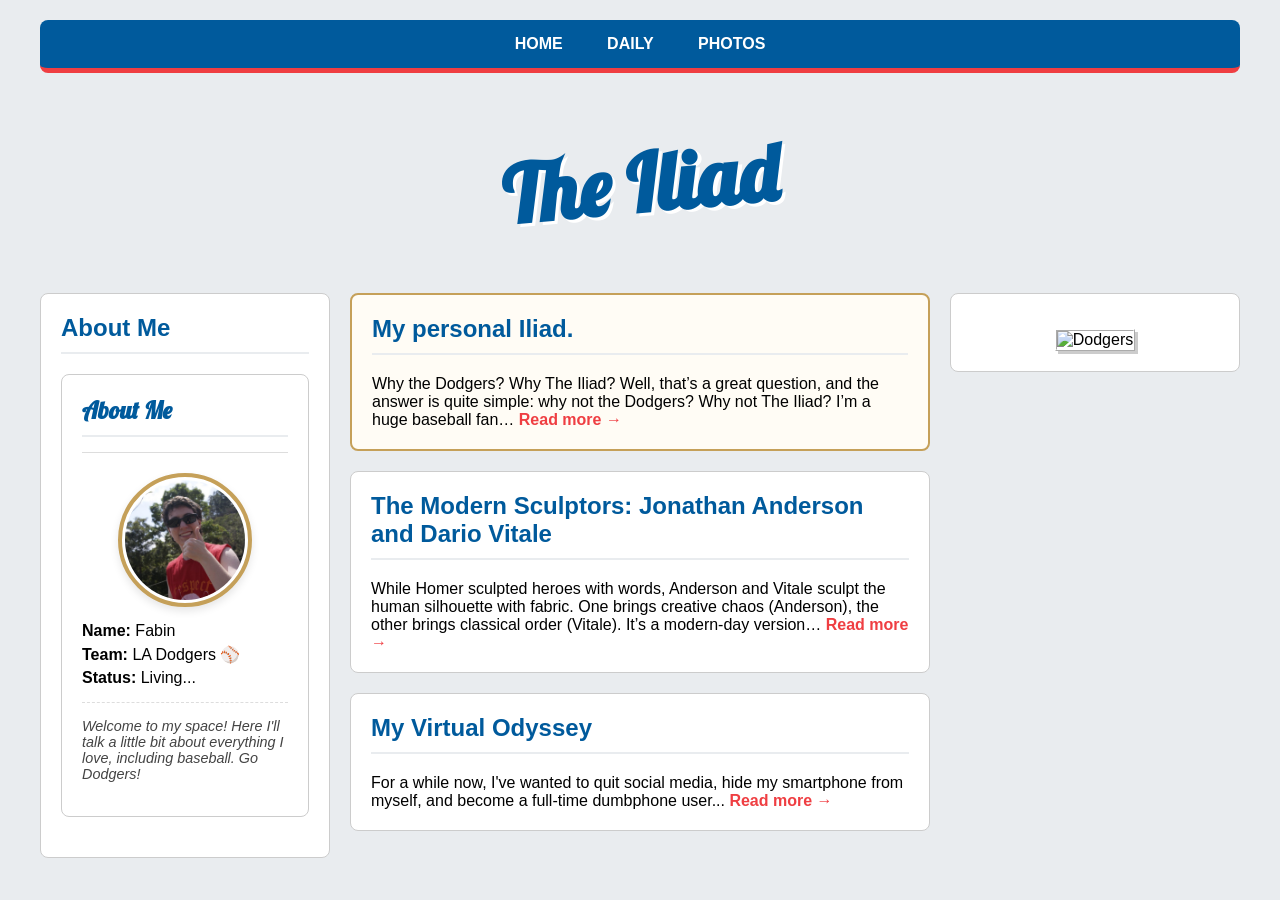
==== index.html @ fb773b57 "Update index.html" ====
<!DOCTYPE html>
<html lang="pt-br">
<head>
    <meta charset="utf-8">
    <title>The Iliad</title>
    <link href="https://fonts.googleapis.com/css2?family=Lobster&display=swap" rel="stylesheet">
    
<link rel="stylesheet" href="assets/css/main.css">
</head>
<body>
    <div class="container">
 <nav class="top-nav">
    <a href="index.html">Home</a>
    <a href="daily.html">Daily</a> <a href="photos.html">Photos</a>
</nav>

        <header class="hero">
            <h1>The Iliad</h1>
        </header>

        <div class="layout-grid">
           <aside class="col-side">
    <div class="box profile-card">
        <h2>About Me</h2>
     <div class="box profile-card" style="text-align: center; padding: 20px;">
    <h2 style="font-family: 'Lobster', cursive; color: #005A9C; margin-bottom: 15px; text-align: left;">About Me</h2>
    <hr style="border: 0; border-top: 1px solid #ddd; margin-bottom: 20px;">

    <img src="assets/images/eu.jpg" alt="Fabin" 
         style="width: 120px; height: 120px; border-radius: 50%; object-fit: cover; 
                border: 4px solid #C5A059; padding: 3px; background: white; 
                display: block; margin: 0 auto 15px; box-shadow: 0 4px 8px rgba(0,0,0,0.1);">

    <div style="text-align: left; margin-top: 15px;">
        <p style="margin: 5px 0;"><strong>Name:</strong> Fabin</p>
        <p style="margin: 5px 0;"><strong>Team:</strong> LA Dodgers ⚾️</p>
        <p style="margin: 5px 0;"><strong>Status:</strong> Living...</p>
        <hr style="border: 0; border-top: 1px dashed #ddd; margin: 15px 0;">
        <p style="font-style: italic; font-size: 0.9rem; color: #444;">
            Welcome to my space! Here I'll talk a little bit about everything I love, including baseball. Go Dodgers!
        </p>
    </div>
</div>
</aside>
            <main class="col-main">
                <div class="box" style="border: 2px solid #C5A059; background: #fffcf5; ...">
                    <h2>My personal Iliad.</h2>
                    Why the Dodgers? Why The Iliad? Well, that’s a great question, and the answer is quite simple: why not the Dodgers? Why not The Iliad? I’m a huge baseball fan&hellip;
                    <a href="my-personal-iliad.html" class="btn-more">Read more →</a>
                </div>
                <div class="box">
                    <h2>The Modern Sculptors: Jonathan Anderson and Dario Vitale</h2>
                    While Homer sculpted heroes with words, Anderson and Vitale sculpt the human silhouette with fabric. One brings creative chaos (Anderson), the other brings classical order (Vitale). It’s a modern-day version&hellip;
                    <a href="the-modern-sculptors-jonathan-anderson-and-dario-vitale.html" class="btn-more">Read more →</a>
                </div>
                 <div class="box">
                    <h2>My Virtual Odyssey</h2>
                   For a while now, I've wanted to quit social media, hide my smartphone from myself, and become a full-time dumbphone user...
                    <a href="my-virtual-odyssey.html" class="btn-more">Read more →</a>
                </div>
            </main>

            <aside class="col-side">
                <div class="box">
                   <div style="text-align: center; margin-top: 15px;">
    <img src="https://media0.giphy.com/media/v1.Y2lkPTc5MGI3NjExYXcxZ3RtbjZlNXZwZTZhbm0wbm56dTNhYm03a204cXptdjdoYWs0MCZlcD12MV9pbnRlcm5hbF9naWZfYnlfaWQmY3Q9Zw/f8kEJBQ5LpNLpEmzLM/giphy.gif" 
         alt="Dodgers" 
         style="max-width: 100%; border: 2px ridge white; box-shadow: 3px 3px 0 rgba(0,0,0,0.2);">
</div>
                </div>
            </aside>
        </div>
    </div>
    
</body>
</html>
---- assets/css/main.css ----
:root {
    --dodger-blue: #005A9C;
    --dodger-red: #EF3E42;
    --white: #FFFFFF;
    --bg-gray: #e9ecef;
}

body {
    background-color: var(--bg-gray);
    margin: 0;
    padding: 0;
    font-family: sans-serif;
}

.container {
    max-width: 1200px;
    margin: 0 auto;
    padding: 20px;
}

/* TÍTULO ESTILO LOGO */
.hero h1 {
    font-family: 'Lobster', cursive;
    font-size: 5rem;
    color: var(--dodger-blue);
    text-align: center;
    transform: rotate(-5deg);
    text-shadow: 3px 3px 0 white;
    margin: 60px 0;
}

/* MENU */
.top-nav {
    background: var(--dodger-blue);
    padding: 15px;
    text-align: center;
    border-bottom: 5px solid var(--dodger-red);
    border-radius: 8px;
}

.top-nav a {
    color: white;
    text-decoration: none;
    font-weight: bold;
    margin: 0 20px;
    text-transform: uppercase;
}

/* GRID DE COLUNAS */
.layout-grid {
    display: flex;
    gap: 20px;
    align-items: flex-start;
}

.col-side { flex: 1; }
.col-main { flex: 2; }

/* CAIXAS BRANCAS */
.box {
    background: white;
    padding: 20px;
    border: 1px solid #ccc;
    border-radius: 8px;
    margin-bottom: 20px;
}

.box h2 {
    color: var(--dodger-blue);
    border-bottom: 2px solid var(--bg-gray);
    padding-bottom: 10px;
    margin-top: 0;
}

.profile-pic {
    width: 100%;
    border: 2px solid var(--dodger-blue);
    border-radius: 4px;
}

.btn-more {
    color: var(--dodger-red);
    font-weight: bold;
    text-decoration: none;
}
.profile-card {
    text-align: left;
}

.profile-info p {
    margin: 5px 0;
    line-height: 1.4;
    font-size: 0.9rem;
}

.profile-info strong {
    color: var(--dodger-blue);
}

/* Efeito de borda na foto de perfil - Estilo figurinha */
.profile-pic {
    width: 100%;
    border: 3px solid #ddd(--dodger-blue);
    padding: 3px;
    background-color: white;
    margin-bottom: 10px;
    box-shadow: 3px 3px 0px var(--dodger-silver);
}
/* Isso vai fazer o texto colado do Markdown ficar elegante automaticamente */
.post-content p {
    margin-bottom: 1.5rem;
    line-height: 1.7;
    font-size: 1.1rem;
}

.post-content h1, .post-content h2 {
    color: #005A9C; /* Azul Dodger nos títulos */
    margin-top: 2rem;
}

.post-content img {
    max-width: 100%;
    border-radius: 8px;
    margin: 20px 0;
}
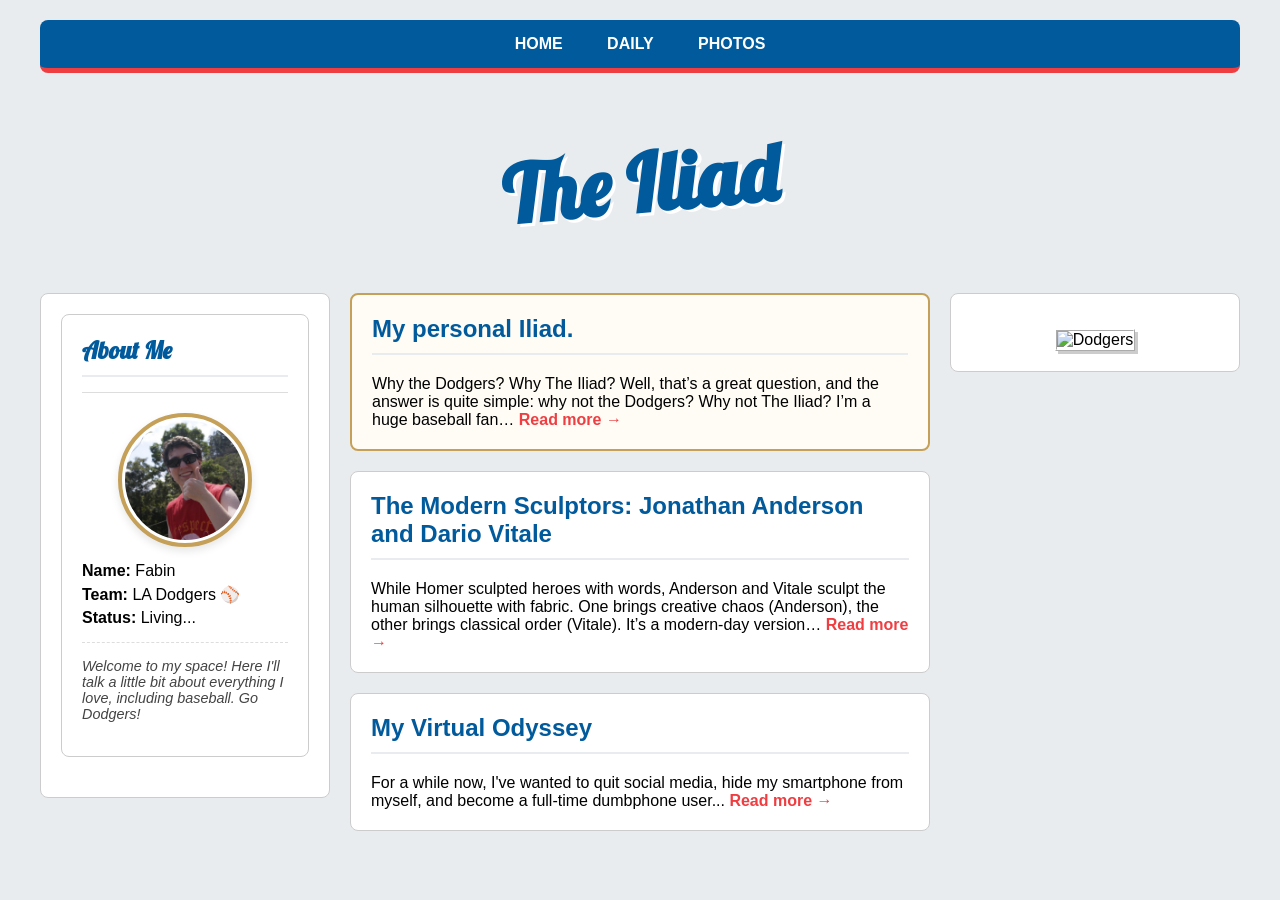
==== commit 90a04163: "Update index.html" ====
--- a/index.html
+++ b/index.html
@@ -21,7 +21,6 @@
         <div class="layout-grid">
            <aside class="col-side">
     <div class="box profile-card">
-        <h2>About Me</h2>
      <div class="box profile-card" style="text-align: center; padding: 20px;">
     <h2 style="font-family: 'Lobster', cursive; color: #005A9C; margin-bottom: 15px; text-align: left;">About Me</h2>
     <hr style="border: 0; border-top: 1px solid #ddd; margin-bottom: 20px;">
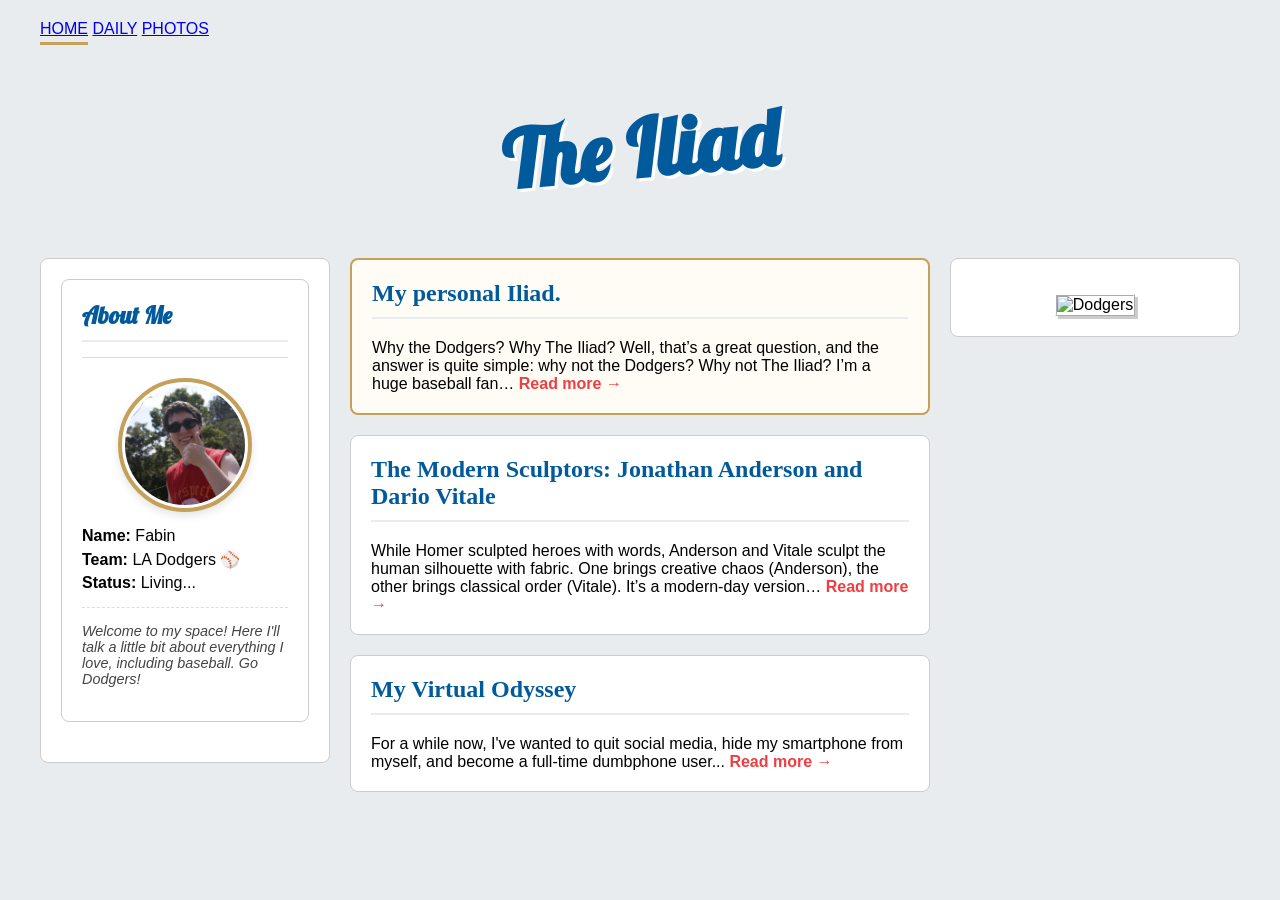
==== commit 49e7a0b9: "Update index.html" ====
--- a/index.html
+++ b/index.html
@@ -9,9 +9,10 @@
 </head>
 <body>
     <div class="container">
- <nav class="top-nav">
-    <a href="index.html">Home</a>
-    <a href="daily.html">Daily</a> <a href="photos.html">Photos</a>
+<nav>
+    <a href="index.html" style="border-bottom: 3px solid #C5A059; padding-bottom: 5px;">HOME</a>
+    <a href="daily.html">DAILY</a>
+    <a href="photos.html">PHOTOS</a>
 </nav>
 
         <header class="hero">
--- a/assets/css/main.css
+++ b/assets/css/main.css
@@ -123,3 +123,44 @@
     border-radius: 8px;
     margin: 20px 0;
 }
+/* Regra para deixar apenas o conteúdo dos posts com fonte clássica */
+.post-content, .stackedit__html {
+    font-family: "Times New Roman", Times, serif !important;
+    font-size: 1.15rem; /* Um pouquinho maior para facilitar a leitura */
+    line-height: 1.7;    /* Espaçamento bom entre linhas */
+    color: #333;
+}
+
+/* Garante que os parágrafos dentro do post também sigam a regra */
+.post-content p, .stackedit__html p {
+    font-family: "Times New Roman", Times, serif !important;
+    margin-bottom: 1.5em;
+}
+/* 1. CAÇA AO TÍTULO DO PUBLII (O "BOCÓ") */
+main h1, 
+main h2, 
+.post__title, 
+.post__header h1, 
+header h1,
+.post__content h1,
+.post__content h2 {
+    font-family: "Times New Roman", Times, serif !important;
+    color: #005A9C !important; /* Azul Dodgers */
+    font-weight: bold !important;
+}
+
+/* 2. CAÇA AO TEXTO (CORPO DO POST) */
+main p, 
+.post__content p, 
+.post__body p, 
+.post__entry p,
+article p {
+    font-family: "Times New Roman", Times, serif !important;
+    font-size: 1.15rem !important;
+    line-height: 1.7 !important;
+}
+
+/* 3. EXCEÇÃO: MANTÉM O LOGO "THE ILIAD" COM A FONTE LOBSTER */
+.hero h1, .hero h1 a {
+    font-family: 'Lobster', cursive !important;
+}
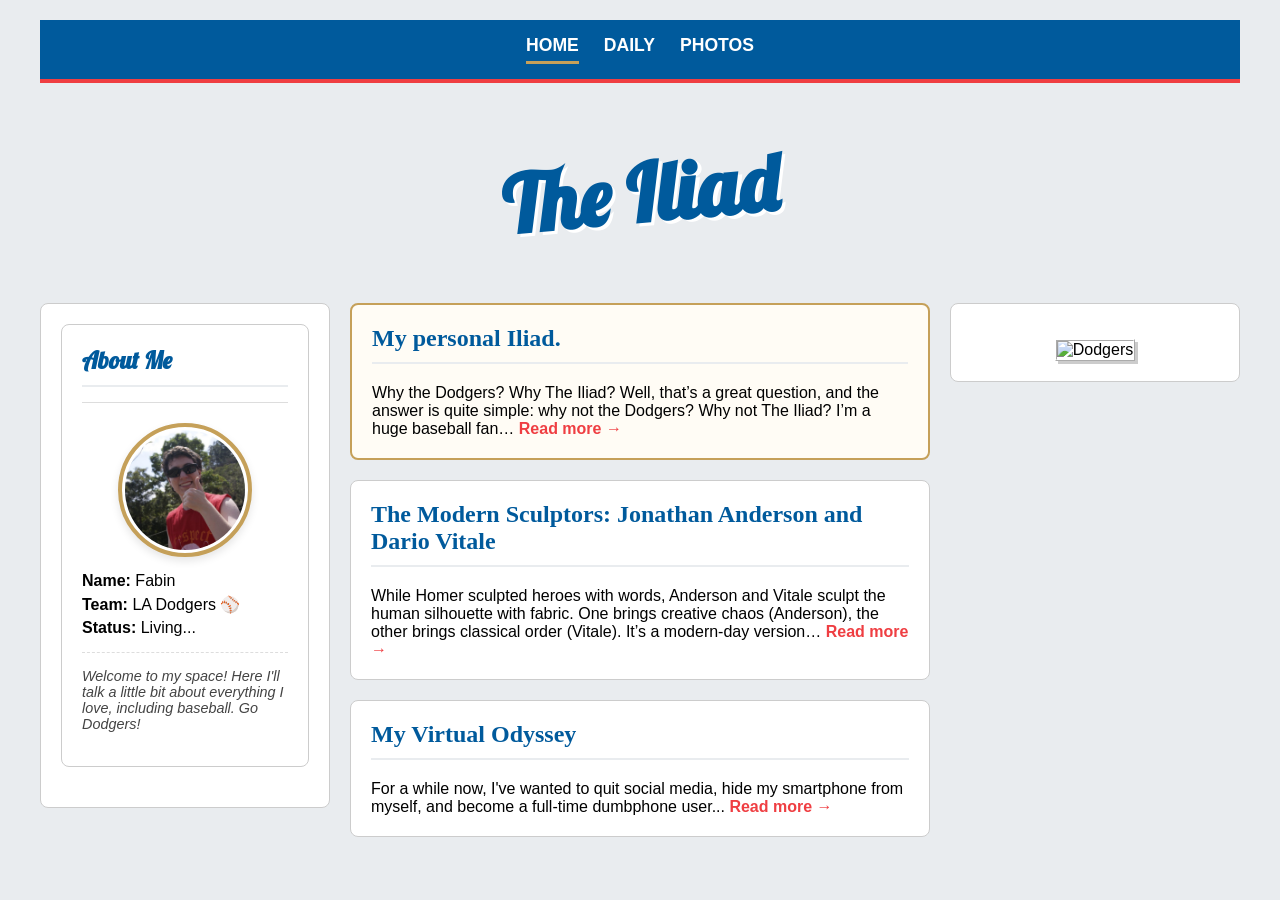
==== commit 91d9727e: "Update index.html" ====
--- a/index.html
+++ b/index.html
@@ -9,10 +9,19 @@
 </head>
 <body>
     <div class="container">
-<nav>
-    <a href="index.html" style="border-bottom: 3px solid #C5A059; padding-bottom: 5px;">HOME</a>
-    <a href="daily.html">DAILY</a>
-    <a href="photos.html">PHOTOS</a>
+<nav style="display: flex; justify-content: center; gap: 25px; background-color: #005A9C; padding: 15px 0; border-bottom: 4px solid #EF3E42; margin-bottom: 30px; width: 100%;">
+    
+    <a href="index.html" style="color: white; text-decoration: none; font-weight: bold; font-family: sans-serif; font-size: 1.1rem; border-bottom: 3px solid #C5A059; padding-bottom: 5px;">
+        HOME
+    </a>
+    
+    <a href="daily.html" style="color: white; text-decoration: none; font-weight: bold; font-family: sans-serif; font-size: 1.1rem;">
+        DAILY
+    </a>
+    
+    <a href="photos.html" style="color: white; text-decoration: none; font-weight: bold; font-family: sans-serif; font-size: 1.1rem;">
+        PHOTOS
+    </a>
 </nav>
 
         <header class="hero">
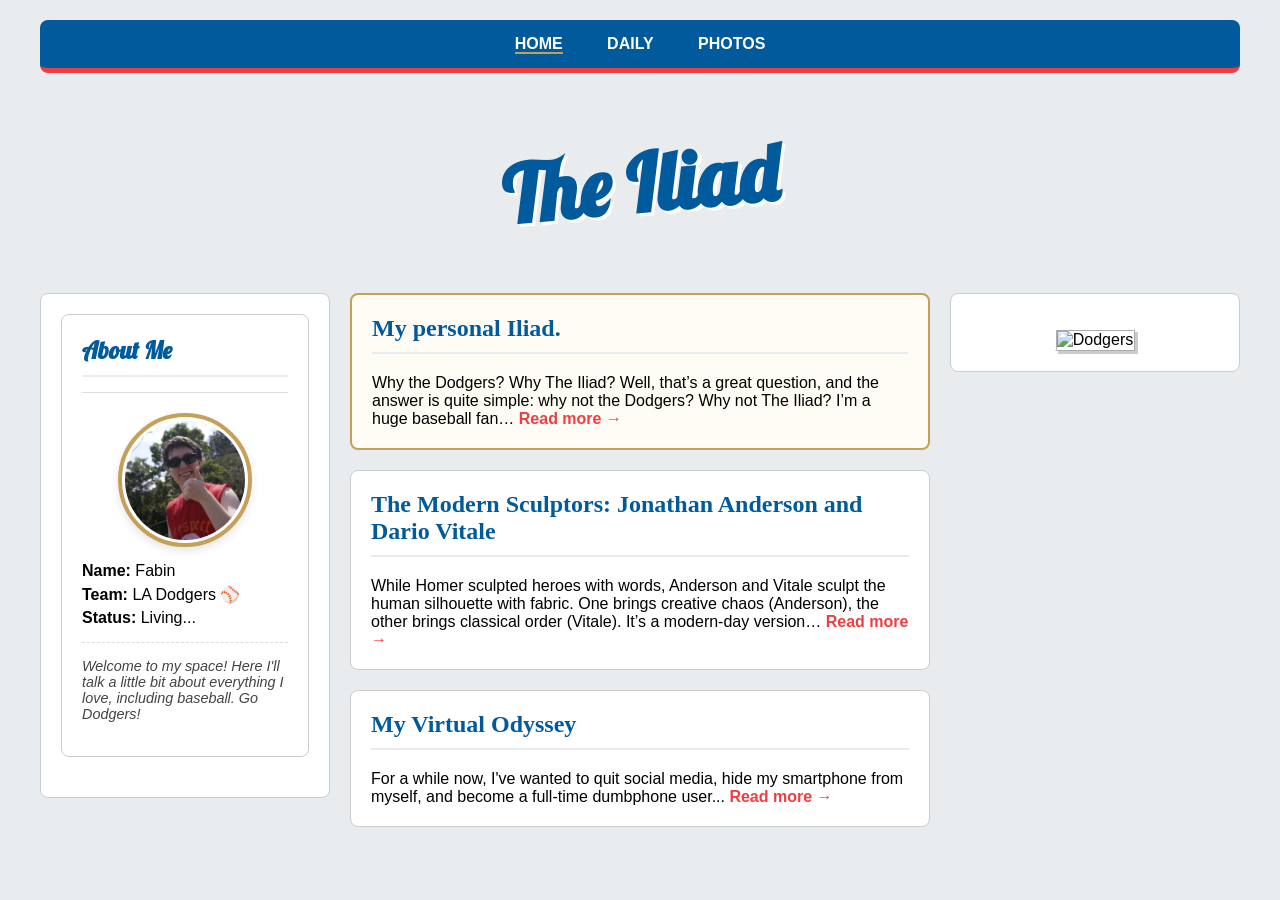
==== commit 6304ad18: "Update index.html" ====
--- a/index.html
+++ b/index.html
@@ -9,19 +9,10 @@
 </head>
 <body>
     <div class="container">
-<nav style="display: flex; justify-content: center; gap: 25px; background-color: #005A9C; padding: 15px 0; border-bottom: 4px solid #EF3E42; margin-bottom: 30px; width: 100%;">
-    
-    <a href="index.html" style="color: white; text-decoration: none; font-weight: bold; font-family: sans-serif; font-size: 1.1rem; border-bottom: 3px solid #C5A059; padding-bottom: 5px;">
-        HOME
-    </a>
-    
-    <a href="daily.html" style="color: white; text-decoration: none; font-weight: bold; font-family: sans-serif; font-size: 1.1rem;">
-        DAILY
-    </a>
-    
-    <a href="photos.html" style="color: white; text-decoration: none; font-weight: bold; font-family: sans-serif; font-size: 1.1rem;">
-        PHOTOS
-    </a>
+<nav class="top-nav">
+    <a href="index.html" style="font-weight: bold; border-bottom: 2px solid #C5A059;">Home</a>
+    <a href="daily.html">Daily</a>
+    <a href="photos.html">Photos</a>
 </nav>
 
         <header class="hero">
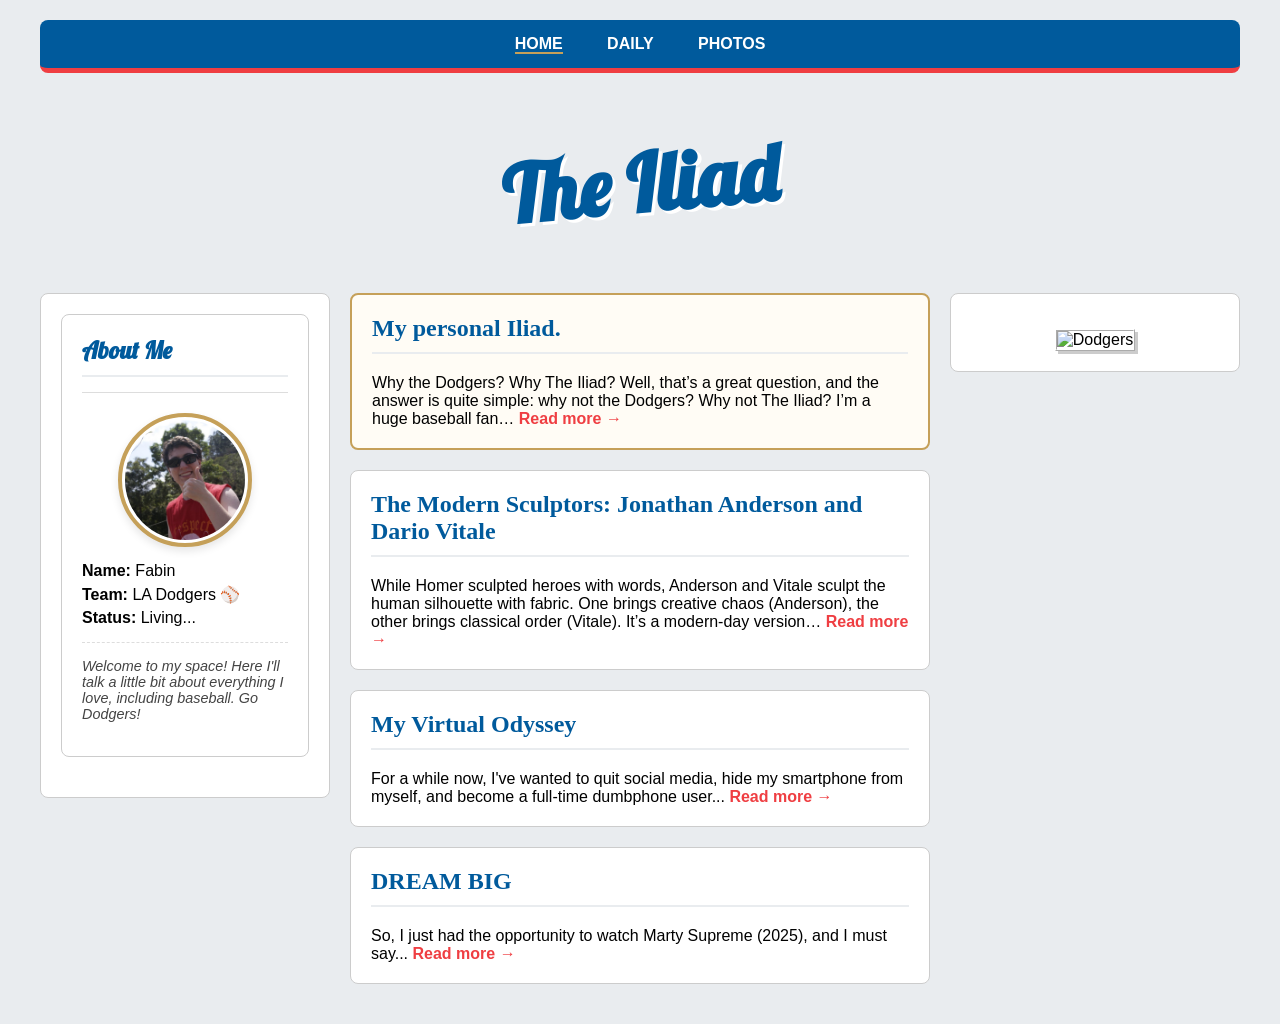
==== commit 5aeb2c1c: "Update index.html" ====
--- a/index.html
+++ b/index.html
@@ -58,6 +58,11 @@
                    For a while now, I've wanted to quit social media, hide my smartphone from myself, and become a full-time dumbphone user...
                     <a href="my-virtual-odyssey.html" class="btn-more">Read more →</a>
                 </div>
+                 <div class="box">
+                    <h2>DREAM BIG</h2>
+                   So, I just had the opportunity to watch Marty Supreme (2025), and I must say...
+                    <a href="dream_big.html" class="btn-more">Read more →</a>
+                </div>
             </main>
 
             <aside class="col-side">
--- a/assets/css/main.css
+++ b/assets/css/main.css
@@ -44,6 +44,9 @@
     font-weight: bold;
     margin: 0 20px;
     text-transform: uppercase;
+}
+.top-nav a:hover {
+    color: #C5A059 !important; 
 }
 
 /* GRID DE COLUNAS */
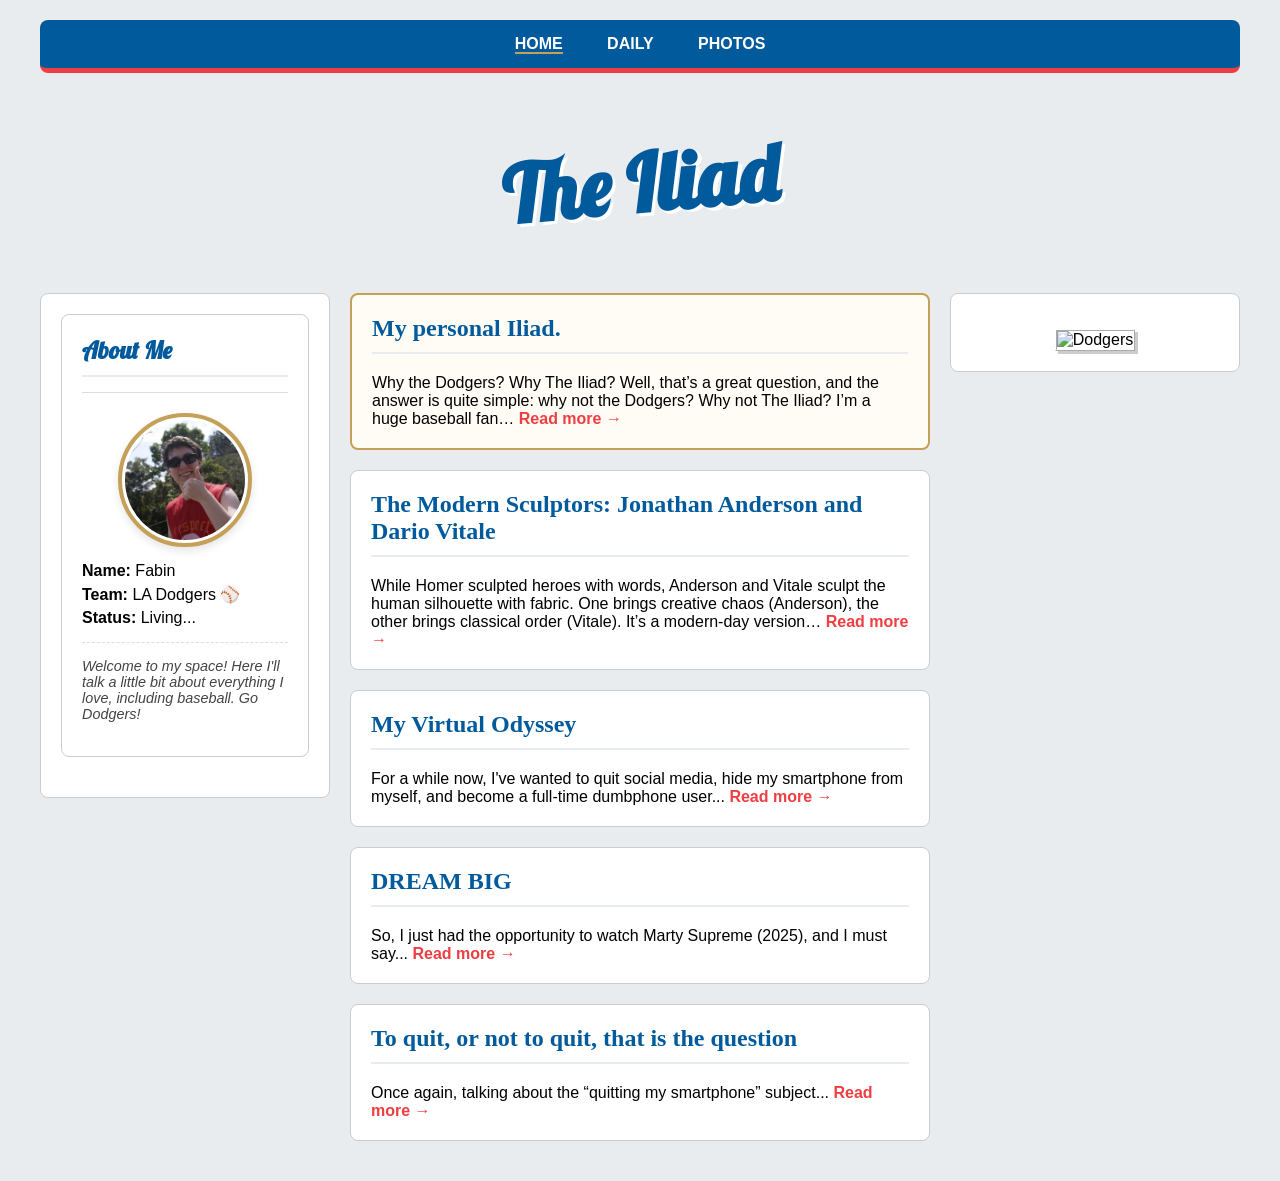
==== commit 63c0092a: "Update index.html" ====
--- a/index.html
+++ b/index.html
@@ -63,6 +63,11 @@
                    So, I just had the opportunity to watch Marty Supreme (2025), and I must say...
                     <a href="dream_big.html" class="btn-more">Read more →</a>
                 </div>
+                 <div class="box">
+                    <h2>To quit, or not to quit, that is the question</h2>
+                   Once again, talking about the “quitting my smartphone” subject...
+                    <a href="dream_big.html" class="btn-more">Read more →</a>
+                </div>
             </main>
 
             <aside class="col-side">
